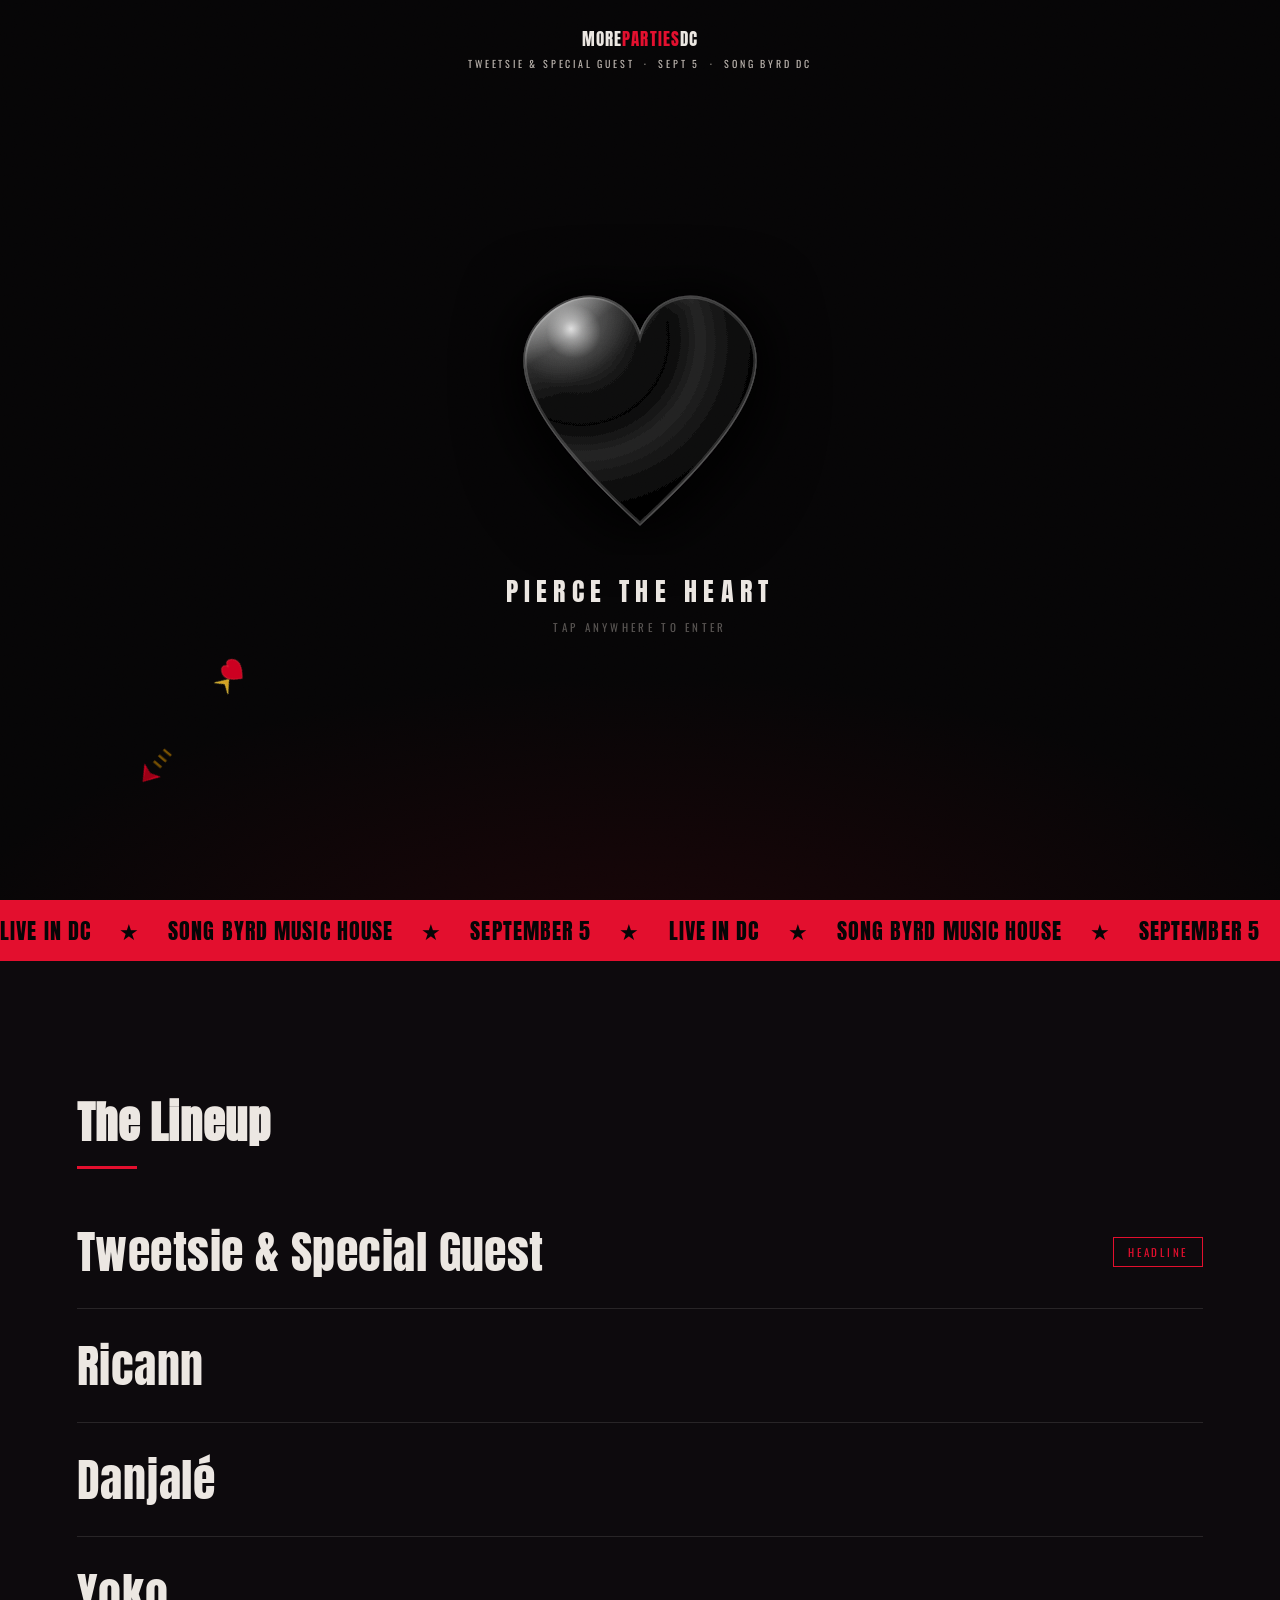
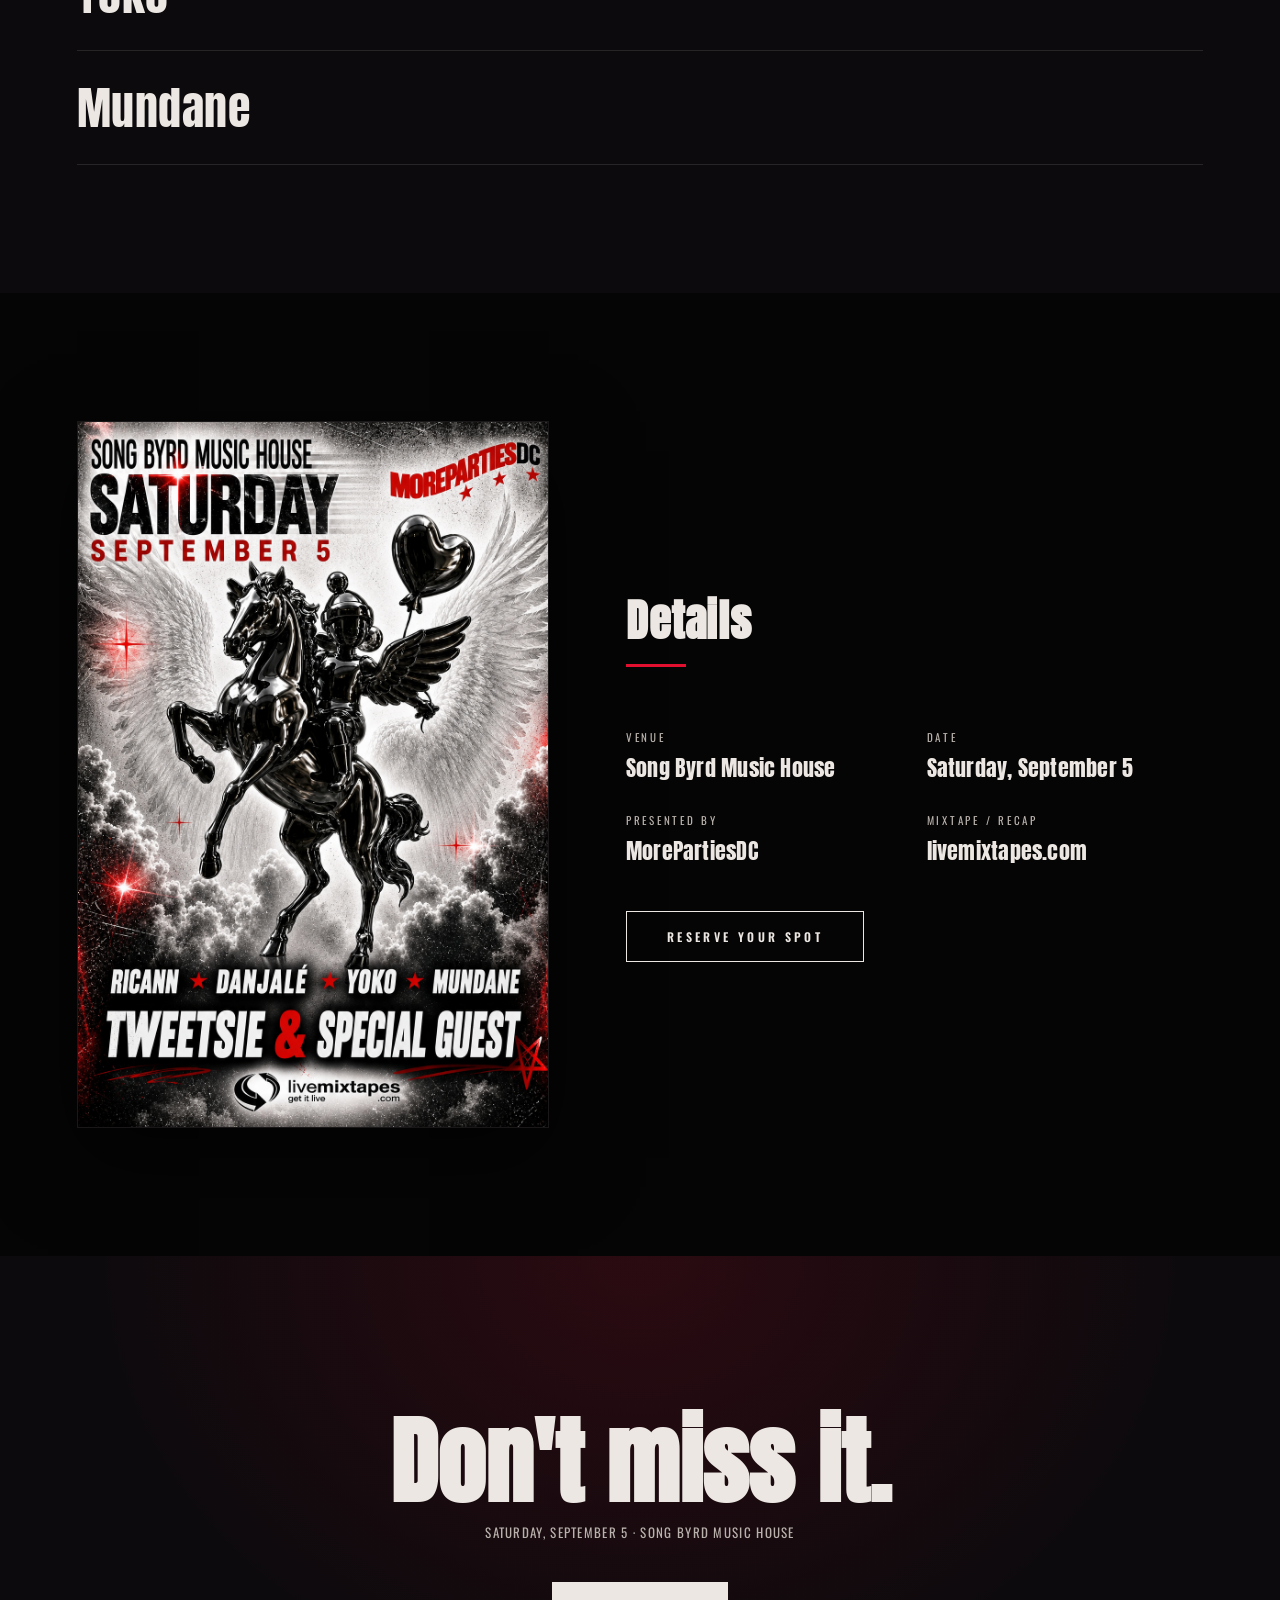
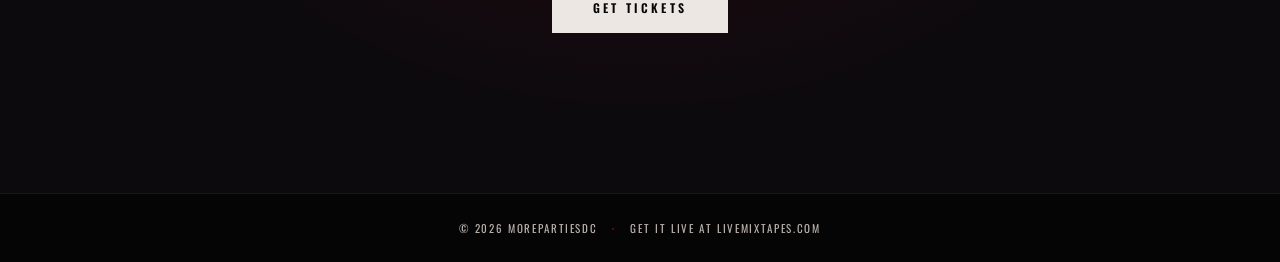
==== index.html @ f85e25cb "Knarli Hearts × Tweetsie — Sept 5 show site with chrome heart gate" ====
<!DOCTYPE html>
<html lang="en">
<head>
<meta charset="UTF-8" />
<meta name="viewport" content="width=device-width, initial-scale=1.0" />
<title>Tweetsie & Special Guest — Song Byrd Music House</title>
<meta name="description" content="Saturday, September 5 — Song Byrd Music House. Ricann, Danjalé, Yoko, Mundane + Tweetsie & Special Guest. Presented by MorePartiesDC." />
<link rel="preconnect" href="https://fonts.googleapis.com">
<link href="https://fonts.googleapis.com/css2?family=Anton&family=Oswald:wght@300;400;500;600;700&display=swap" rel="stylesheet">
<link rel="stylesheet" href="styles.css" />
</head>
<body>

<!-- ═══════════════════════════════════
     GATE — Pierce the heart to enter
═══════════════════════════════════ -->
<div id="gate" class="gate" role="button" tabindex="0" aria-label="Pierce the heart to enter">

  <!-- Header info -->
  <div class="gate__header">
    <span class="gate__brand">MORE<span class="accent">PARTIES</span>DC</span>
    <span class="gate__event">Tweetsie &amp; Special Guest &nbsp;·&nbsp; Sept 5 &nbsp;·&nbsp; Song Byrd DC</span>
  </div>

  <!-- ── CHROME HEART ── -->
  <div class="gate__heart-wrap" id="heartWrap">
    <svg class="gate__heart" id="heartSvg"
         viewBox="-82 -78 164 148" xmlns="http://www.w3.org/2000/svg">
      <defs>
        <!-- Glossy-black chrome — matches the heart balloon on the poster -->
        <radialGradient id="cg" cx="28%" cy="22%" r="74%" fx="20%" fy="14%">
          <stop offset="0%"   stop-color="#d8d8d8"/>
          <stop offset="6%"   stop-color="#909090"/>
          <stop offset="16%"  stop-color="#383838"/>
          <stop offset="34%"  stop-color="#121212"/>
          <stop offset="52%"  stop-color="#060606"/>
          <stop offset="68%"  stop-color="#242424"/>
          <stop offset="84%"  stop-color="#101010"/>
          <stop offset="100%" stop-color="#020202"/>
        </radialGradient>
        <!-- Specular shine stripe (top-left catch light) -->
        <linearGradient id="sg" x1="4%" y1="4%" x2="62%" y2="88%">
          <stop offset="0%"   stop-color="#ffffff" stop-opacity="0.68"/>
          <stop offset="20%"  stop-color="#ffffff" stop-opacity="0.12"/>
          <stop offset="38%"  stop-color="#ffffff" stop-opacity="0"/>
          <stop offset="100%" stop-color="#000000" stop-opacity="0"/>
        </linearGradient>
        <!-- Blood drip gradient -->
        <linearGradient id="bg" x1="0%" y1="0%" x2="0%" y2="100%">
          <stop offset="0%"   stop-color="#cc001a"/>
          <stop offset="55%"  stop-color="#8b0012"/>
          <stop offset="100%" stop-color="#3a0007" stop-opacity="0.15"/>
        </linearGradient>
        <!-- Heart drop shadow -->
        <filter id="hs" x="-28%" y="-28%" width="156%" height="156%">
          <feDropShadow dx="0" dy="6" stdDeviation="20"
                        flood-color="#000000" flood-opacity="0.95"/>
        </filter>
        <!-- Post-hit red bleed glow -->
        <filter id="rg" x="-35%" y="-35%" width="170%" height="170%">
          <feGaussianBlur in="SourceGraphic" stdDeviation="12" result="b"/>
          <feColorMatrix in="b" type="matrix"
            values="2.2 0 0 0 0  0 0 0 0 0  0 0 0 0 0  0 0 0 0.85 0" result="rb"/>
          <feMerge><feMergeNode in="rb"/><feMergeNode in="SourceGraphic"/></feMerge>
        </filter>
      </defs>

      <!-- Heart body (two passes: chrome fill + specular overlay + rim) -->
      <g id="heartBodyG" filter="url(#hs)">
        <path id="heartPath"
          d="M0,-44 C-6,-66 -32,-74 -52,-55 C-72,-36 -70,-6 0,58
             C70,-6 72,-36 52,-55 C32,-74 6,-66 0,-44 Z"
          fill="url(#cg)"/>
        <path
          d="M0,-44 C-6,-66 -32,-74 -52,-55 C-72,-36 -70,-6 0,58
             C70,-6 72,-36 52,-55 C32,-74 6,-66 0,-44 Z"
          fill="url(#sg)"/>
        <path
          d="M0,-44 C-6,-66 -32,-74 -52,-55 C-72,-36 -70,-6 0,58
             C70,-6 72,-36 52,-55 C32,-74 6,-66 0,-44 Z"
          fill="none" stroke="rgba(255,255,255,0.16)" stroke-width="1.8"/>
      </g>

      <!-- Wound (opens on impact) -->
      <circle id="wound" cx="0" cy="-8" r="0" fill="#aa0018"/>

      <!-- Impact flash ring -->
      <circle id="impactFlash" cx="0" cy="-8" r="0" fill="white" opacity="0"/>

      <!-- Crack lines (appear after hit) -->
      <g id="cracks" opacity="0"
         stroke="rgba(160,155,150,0.8)" stroke-width="1.3"
         fill="none" stroke-linecap="round">
        <polyline points="0,-8 -20,-40 -28,-30"/>
        <polyline points="-28,-30 -38,-46"/>
        <polyline points="0,-8 18,-34 24,-22"/>
        <polyline points="24,-22 34,-42"/>
        <polyline points="0,-8 -11,16 -22,36"/>
        <polyline points="0,-8 14,12 26,30"/>
        <line x1="0" y1="-8" x2="-5" y2="-26"/>
      </g>

      <!-- Blood drips (animated via JS) -->
      <g id="svgBlood" opacity="0">
        <rect id="bd0" x="-7"  y="-3"  width="9"  height="0" fill="url(#bg)" rx="4"/>
        <rect id="bd1" x="5"   y="-1"  width="7"  height="0" fill="url(#bg)" rx="3.5"/>
        <rect id="bd2" x="-18" y="5"   width="6"  height="0" fill="url(#bg)" rx="3"/>
        <rect id="bd3" x="14"  y="3"   width="5"  height="0" fill="url(#bg)" rx="2.5"/>
        <rect id="bd4" x="-2"  y="-3"  width="4"  height="0" fill="url(#bg)" rx="2"/>
      </g>
    </svg>

    <!-- Arrow that appears stuck in heart after impact -->
    <svg class="gate__arrow-embed" id="arrowEmbed"
         viewBox="0 0 200 32" xmlns="http://www.w3.org/2000/svg" aria-hidden="true">
      <defs>
        <linearGradient id="ag2" x1="0%" y1="0%" x2="0%" y2="100%">
          <stop offset="0%"   stop-color="#f0cc48"/>
          <stop offset="45%"  stop-color="#b0780a"/>
          <stop offset="100%" stop-color="#f0cc48"/>
        </linearGradient>
      </defs>
      <line x1="8" y1="16" x2="148" y2="16"
            stroke="url(#ag2)" stroke-width="3.5" stroke-linecap="round"/>
      <line x1="30" y1="12" x2="30" y2="20" stroke="#7a5200" stroke-width="2"/>
      <line x1="37" y1="12" x2="37" y2="20" stroke="#7a5200" stroke-width="2"/>
      <line x1="44" y1="12" x2="44" y2="20" stroke="#7a5200" stroke-width="2"/>
      <path d="M8,16 L22,7 L18,16 L22,25 Z" fill="#cc0020"/>
      <path d="M8,16 L20,10 L18,16 L20,22 Z" fill="#880012" opacity="0.75"/>
      <path d="M148,16 L138,9 L143,16 L138,23 Z"
            fill="#d4a020" stroke="#f0cc40" stroke-width="0.8"/>
      <g transform="translate(157,16) scale(0.44)">
        <path d="M0,-18 C0,-28 -12,-30 -18,-20 C-24,-10 -22,2 0,20
                 C22,2 24,-10 18,-20 C12,-30 0,-28 0,-18 Z"
              fill="#cc0020" stroke="#ff3344" stroke-width="1.2"/>
      </g>
    </svg>
  </div><!-- /heart-wrap -->

  <!-- Flying arrow (travels from launcher to heart, JS-positioned) -->
  <svg id="flyArrow" class="gate__fly"
       viewBox="0 0 200 32" xmlns="http://www.w3.org/2000/svg" aria-hidden="true">
    <defs>
      <linearGradient id="flyg" x1="0%" y1="0%" x2="0%" y2="100%">
        <stop offset="0%"   stop-color="#f0cc48"/>
        <stop offset="45%"  stop-color="#b0780a"/>
        <stop offset="100%" stop-color="#f0cc48"/>
      </linearGradient>
    </defs>
    <line x1="8" y1="16" x2="148" y2="16"
          stroke="url(#flyg)" stroke-width="3.5" stroke-linecap="round"/>
    <line x1="30" y1="12" x2="30" y2="20" stroke="#7a5200" stroke-width="2"/>
    <line x1="37" y1="12" x2="37" y2="20" stroke="#7a5200" stroke-width="2"/>
    <line x1="44" y1="12" x2="44" y2="20" stroke="#7a5200" stroke-width="2"/>
    <path d="M8,16 L22,7 L18,16 L22,25 Z" fill="#cc0020"/>
    <path d="M8,16 L20,10 L18,16 L20,22 Z" fill="#880012" opacity="0.75"/>
    <path d="M148,16 L138,9 L143,16 L138,23 Z" fill="#d4a020"/>
    <g transform="translate(157,16) scale(0.44)">
      <path d="M0,-18 C0,-28 -12,-30 -18,-20 C-24,-10 -22,2 0,20
               C22,2 24,-10 18,-20 C12,-30 0,-28 0,-18 Z" fill="#cc0020"/>
    </g>
  </svg>

  <!-- Resting launcher arrow (lower-left, aimed at heart) -->
  <div class="gate__launcher" id="arrowLauncher" aria-hidden="true">
    <svg viewBox="0 0 220 44" xmlns="http://www.w3.org/2000/svg">
      <defs>
        <linearGradient id="lg1" x1="0%" y1="0%" x2="0%" y2="100%">
          <stop offset="0%"   stop-color="#f0cc48"/>
          <stop offset="45%"  stop-color="#b0780a"/>
          <stop offset="100%" stop-color="#f0cc48"/>
        </linearGradient>
      </defs>
      <line x1="28" y1="22" x2="168" y2="22"
            stroke="url(#lg1)" stroke-width="4.5" stroke-linecap="round"/>
      <line x1="52" y1="17" x2="52" y2="27" stroke="#7a5200" stroke-width="2.5"/>
      <line x1="60" y1="17" x2="60" y2="27" stroke="#7a5200" stroke-width="2.5"/>
      <line x1="68" y1="17" x2="68" y2="27" stroke="#7a5200" stroke-width="2.5"/>
      <path d="M28,22 L44,11 L40,22 L44,33 Z" fill="#cc0020"/>
      <path d="M28,22 L42,15 L40,22 L42,29 Z" fill="#880012" opacity="0.75"/>
      <path d="M168,22 L156,13 L162,22 L156,31 Z"
            fill="#d4a020" stroke="#f0cc40" stroke-width="0.8"/>
      <g transform="translate(178,22) scale(0.5)">
        <path d="M0,-18 C0,-28 -12,-30 -18,-20 C-24,-10 -22,2 0,20
                 C22,2 24,-10 18,-20 C12,-30 0,-28 0,-18 Z"
              fill="#cc0020" stroke="#ff3344" stroke-width="1.2"/>
      </g>
    </svg>
  </div>

  <!-- CTA text -->
  <p class="gate__cta" id="gateCta">PIERCE THE HEART</p>
  <p class="gate__sub">tap anywhere to enter</p>

</div><!-- /gate -->


  <div class="grain"></div>

  <header class="topbar">
    <span class="topbar__brand">MORE<span class="accent">PARTIES</span>DC</span>
    <nav class="topbar__nav">
      <a href="#lineup">Lineup</a>
      <a href="#details">Details</a>
      <a href="#rsvp" class="nav-cta">Get In</a>
    </nav>
  </header>

  <section class="hero">
    <video class="hero__video" autoplay muted loop playsinline poster="assets/hero-poster.jpg">
      <source src="assets/hero-loop.mp4" type="video/mp4" />
    </video>
    <div class="hero__scrim"></div>
    <div class="hero__scanlines"></div>

    <div class="hero__content">
      <p class="hero__venue">Song Byrd Music House</p>
      <h1 class="hero__day">Saturday</h1>
      <p class="hero__date">September <span class="accent">5</span></p>

      <div class="hero__divider"><span></span><i class="star">★</i><span></span></div>

      <p class="hero__support">Ricann <i>★</i> Danjalé <i>★</i> Yoko <i>★</i> Mundane</p>
      <h2 class="hero__headline">Tweetsie <span class="amp">&amp;</span> Special Guest</h2>

      <a href="#rsvp" class="hero__cta">Get Tickets</a>
    </div>

    <div class="hero__scroll">
      <span>Scroll</span>
      <div class="hero__scroll-line"></div>
    </div>
  </section>

  <section class="marquee">
    <div class="marquee__track">
      <span>LIVE IN DC</span><i>★</i><span>SONG BYRD MUSIC HOUSE</span><i>★</i><span>SEPTEMBER 5</span><i>★</i>
      <span>LIVE IN DC</span><i>★</i><span>SONG BYRD MUSIC HOUSE</span><i>★</i><span>SEPTEMBER 5</span><i>★</i>
    </div>
  </section>

  <section id="lineup" class="lineup">
    <h3 class="section-label">The Lineup</h3>
    <ul class="lineup__list">
      <li class="lineup__item lineup__item--headline">
        <span class="lineup__name">Tweetsie <span class="amp">&amp;</span> Special Guest</span>
        <span class="lineup__tag">Headline</span>
      </li>
      <li class="lineup__item"><span class="lineup__name">Ricann</span></li>
      <li class="lineup__item"><span class="lineup__name">Danjalé</span></li>
      <li class="lineup__item"><span class="lineup__name">Yoko</span></li>
      <li class="lineup__item"><span class="lineup__name">Mundane</span></li>
    </ul>
  </section>

  <section id="details" class="details">
    <div class="details__poster">
      <img src="assets/poster-polished.png" alt="Tweetsie & Special Guest event poster" loading="lazy" />
    </div>
    <div class="details__copy">
      <h3 class="section-label">Details</h3>
      <dl class="details__grid">
        <div>
          <dt>Venue</dt>
          <dd>Song Byrd Music House</dd>
        </div>
        <div>
          <dt>Date</dt>
          <dd>Saturday, September 5</dd>
        </div>
        <div>
          <dt>Presented by</dt>
          <dd>MorePartiesDC</dd>
        </div>
        <div>
          <dt>Mixtape / Recap</dt>
          <dd>livemixtapes.com</dd>
        </div>
      </dl>
      <a href="#rsvp" class="details__cta">Reserve Your Spot</a>
    </div>
  </section>

  <section id="rsvp" class="rsvp">
    <h3 class="rsvp__title">Don't miss it.</h3>
    <p class="rsvp__sub">Saturday, September 5 &middot; Song Byrd Music House</p>
    <a href="#" class="rsvp__cta">Get Tickets</a>
  </section>

  <footer class="footer">
    <span>&copy; 2026 MorePartiesDC</span>
    <span class="footer__dot">&middot;</span>
    <span>get it live at livemixtapes.com</span>
  </footer>

  <script src="script.js"></script>
</body>
</html>
---- styles.css ----
:root {
  --black: #060506;
  --ink: #0d0a0d;
  --bone: #ece7e2;
  --bone-dim: #b9b2ac;
  --red: #e30f2e;
  --red-glow: #ff2f4f;
  --chrome: #d8d8d8;
  --display: "Anton", sans-serif;
  --body: "Oswald", sans-serif;
}

* { box-sizing: border-box; margin: 0; padding: 0; }

html { scroll-behavior: smooth; }

body {
  background: var(--black);
  color: var(--bone);
  font-family: var(--body);
  overflow-x: hidden;
  position: relative;
}

.accent { color: var(--red); }

/* film grain overlay */
.grain {
  position: fixed;
  inset: 0;
  z-index: 999;
  pointer-events: none;
  opacity: 0.06;
  mix-blend-mode: overlay;
  background-image: url("data:image/svg+xml,%3Csvg xmlns='http://www.w3.org/2000/svg' width='120' height='120'%3E%3Cfilter id='n'%3E%3CfeTurbulence type='fractalNoise' baseFrequency='0.9' numOctaves='2' stitchTiles='stitch'/%3E%3C/filter%3E%3Crect width='100%25' height='100%25' filter='url(%23n)'/%3E%3C/svg%3E");
  animation: grain 1s steps(4) infinite;
}
@keyframes grain {
  0%, 100% { transform: translate(0,0); }
  25% { transform: translate(-2%,1%); }
  50% { transform: translate(1%,-2%); }
  75% { transform: translate(-1%,2%); }
}

/* Topbar */
.topbar {
  position: fixed;
  top: 0; left: 0; right: 0;
  z-index: 50;
  display: flex;
  align-items: center;
  justify-content: space-between;
  padding: 22px clamp(20px, 5vw, 56px);
  mix-blend-mode: difference;
}
.topbar__brand {
  font-family: var(--display);
  letter-spacing: 0.02em;
  font-size: 18px;
}
.topbar__nav { display: flex; gap: clamp(16px, 3vw, 32px); align-items: center; }
.topbar__nav a {
  color: var(--bone);
  text-decoration: none;
  font-size: 12px;
  letter-spacing: 0.18em;
  text-transform: uppercase;
  font-weight: 500;
  border-bottom: 1px solid transparent;
  transition: border-color 0.25s ease;
}
.topbar__nav a:hover { border-color: var(--red); }
.nav-cta {
  border: 1px solid var(--bone) !important;
  padding: 8px 16px;
}

/* Hero */
.hero {
  position: relative;
  height: 100svh;
  min-height: 640px;
  display: flex;
  flex-direction: column;
  align-items: center;
  justify-content: center;
  overflow: hidden;
  text-align: center;
}
.hero__video {
  position: absolute;
  inset: 0;
  width: 100%;
  height: 100%;
  object-fit: cover;
  filter: contrast(1.08) saturate(1.05);
}
.hero__scrim {
  position: absolute;
  inset: 0;
  background:
    radial-gradient(ellipse at 50% 30%, rgba(6,5,6,0.25) 0%, rgba(6,5,6,0.75) 60%, rgba(6,5,6,0.95) 100%),
    linear-gradient(to bottom, rgba(6,5,6,0.55) 0%, rgba(6,5,6,0.15) 30%, rgba(6,5,6,0.35) 65%, rgba(6,5,6,0.95) 100%);
}
.hero__scanlines {
  position: absolute;
  inset: 0;
  background: repeating-linear-gradient(to bottom, rgba(255,255,255,0.025) 0px, rgba(255,255,255,0.025) 1px, transparent 1px, transparent 3px);
  mix-blend-mode: overlay;
  pointer-events: none;
}

.hero__content {
  position: relative;
  z-index: 2;
  display: flex;
  flex-direction: column;
  align-items: center;
  padding: 0 20px;
  animation: rise 1.1s cubic-bezier(0.16,1,0.3,1) both;
}
@keyframes rise {
  from { opacity: 0; transform: translateY(28px); }
  to { opacity: 1; transform: translateY(0); }
}

.hero__venue {
  font-size: clamp(12px, 1.6vw, 14px);
  letter-spacing: 0.35em;
  text-transform: uppercase;
  color: var(--bone-dim);
  margin-bottom: 10px;
}
.hero__day {
  font-family: var(--display);
  font-size: clamp(58px, 15vw, 148px);
  line-height: 0.85;
  letter-spacing: 0.01em;
  text-shadow: 0 8px 40px rgba(0,0,0,0.6);
}
.hero__date {
  font-family: var(--display);
  font-size: clamp(20px, 4vw, 32px);
  letter-spacing: 0.12em;
  margin-top: 4px;
}

.hero__divider {
  display: flex;
  align-items: center;
  gap: 14px;
  margin: 26px 0 20px;
  width: min(70%, 320px);
}
.hero__divider span { flex: 1; height: 1px; background: linear-gradient(to right, transparent, rgba(236,231,226,0.5), transparent); }
.hero__divider .star, .hero__support i { color: var(--red); font-style: normal; font-size: 12px; }

.hero__support {
  font-size: clamp(13px, 2vw, 16px);
  letter-spacing: 0.15em;
  text-transform: uppercase;
  color: var(--bone-dim);
  font-weight: 500;
  display: flex;
  gap: 10px;
  flex-wrap: wrap;
  justify-content: center;
}
.hero__headline {
  font-family: var(--display);
  font-size: clamp(30px, 6.2vw, 68px);
  margin-top: 16px;
  letter-spacing: 0.005em;
  line-height: 1;
}
.hero__headline .amp { color: var(--red); }

.hero__cta {
  margin-top: 40px;
  display: inline-block;
  padding: 16px 44px;
  font-size: 12px;
  letter-spacing: 0.28em;
  text-transform: uppercase;
  font-weight: 600;
  color: var(--black);
  background: var(--bone);
  text-decoration: none;
  position: relative;
  transition: transform 0.3s cubic-bezier(0.16,1,0.3,1), background 0.3s ease, color 0.3s ease;
}
.hero__cta:hover {
  background: var(--red);
  color: var(--bone);
  transform: translateY(-3px);
}

.hero__scroll {
  position: absolute;
  bottom: 28px;
  left: 50%;
  transform: translateX(-50%);
  z-index: 2;
  display: flex;
  flex-direction: column;
  align-items: center;
  gap: 10px;
  color: var(--bone-dim);
  font-size: 10px;
  letter-spacing: 0.3em;
  text-transform: uppercase;
}
.hero__scroll-line {
  width: 1px;
  height: 36px;
  background: rgba(236,231,226,0.4);
  position: relative;
  overflow: hidden;
}
.hero__scroll-line::after {
  content: "";
  position: absolute;
  top: -100%;
  left: 0;
  width: 100%;
  height: 100%;
  background: var(--red);
  animation: scrollpulse 1.8s ease-in-out infinite;
}
@keyframes scrollpulse {
  0% { top: -100%; }
  60% { top: 100%; }
  100% { top: 100%; }
}

/* Marquee */
.marquee {
  background: var(--red);
  color: var(--black);
  overflow: hidden;
  padding: 14px 0;
  white-space: nowrap;
}
.marquee__track {
  display: inline-flex;
  gap: 28px;
  font-family: var(--display);
  font-size: clamp(16px, 2.4vw, 22px);
  letter-spacing: 0.05em;
  animation: marquee 22s linear infinite;
}
.marquee__track i { font-style: normal; }
@keyframes marquee {
  from { transform: translateX(0); }
  to { transform: translateX(-50%); }
}

/* Section shared */
.section-label {
  font-family: var(--display);
  font-size: clamp(28px, 4vw, 44px);
  letter-spacing: 0.02em;
  margin-bottom: 40px;
  position: relative;
  display: inline-block;
}
.section-label::after {
  content: "";
  position: absolute;
  left: 0;
  bottom: -14px;
  width: 60px;
  height: 3px;
  background: var(--red);
}

/* Lineup */
.lineup {
  padding: clamp(70px, 10vw, 130px) clamp(20px, 6vw, 80px);
  background: var(--ink);
}
.lineup__list { list-style: none; }
.lineup__item {
  display: flex;
  align-items: center;
  justify-content: space-between;
  padding: 22px 0;
  border-bottom: 1px solid rgba(236,231,226,0.12);
  transition: padding-left 0.3s ease;
}
.lineup__item:hover { padding-left: 14px; }
.lineup__item:hover .lineup__name { color: var(--red); }
.lineup__name {
  font-family: var(--display);
  font-size: clamp(24px, 5vw, 46px);
  letter-spacing: 0.01em;
  transition: color 0.3s ease;
}
.lineup__item--headline .lineup__name { color: var(--bone); }
.lineup__tag {
  font-size: 11px;
  letter-spacing: 0.25em;
  text-transform: uppercase;
  color: var(--red);
  border: 1px solid var(--red);
  padding: 6px 14px;
}

/* Details */
.details {
  display: grid;
  grid-template-columns: 0.9fr 1.1fr;
  gap: clamp(30px, 6vw, 80px);
  padding: clamp(70px, 10vw, 130px) clamp(20px, 6vw, 80px);
  background: var(--black);
  align-items: center;
}
.details__poster img {
  width: 100%;
  display: block;
  box-shadow: 0 30px 80px rgba(0,0,0,0.6);
  border: 1px solid rgba(236,231,226,0.08);
}
.details__grid {
  display: grid;
  grid-template-columns: 1fr 1fr;
  gap: 28px 24px;
  margin: 36px 0 44px;
}
.details__grid dt {
  font-size: 11px;
  letter-spacing: 0.25em;
  text-transform: uppercase;
  color: var(--bone-dim);
  margin-bottom: 6px;
}
.details__grid dd {
  font-family: var(--display);
  font-size: clamp(17px, 2.4vw, 22px);
  letter-spacing: 0.01em;
}
.details__cta, .rsvp__cta {
  display: inline-block;
  padding: 16px 40px;
  font-size: 12px;
  letter-spacing: 0.28em;
  text-transform: uppercase;
  font-weight: 600;
  color: var(--bone);
  background: transparent;
  border: 1px solid var(--bone);
  text-decoration: none;
  transition: all 0.3s ease;
}
.details__cta:hover, .rsvp__cta:hover {
  background: var(--red);
  border-color: var(--red);
  color: var(--black);
}

/* RSVP */
.rsvp {
  padding: clamp(90px, 14vw, 160px) 20px;
  text-align: center;
  background: radial-gradient(ellipse at 50% 0%, rgba(227,15,46,0.14), transparent 60%), var(--ink);
}
.rsvp__title {
  font-family: var(--display);
  font-size: clamp(40px, 9vw, 96px);
  line-height: 0.95;
}
.rsvp__sub {
  margin-top: 14px;
  color: var(--bone-dim);
  letter-spacing: 0.1em;
  text-transform: uppercase;
  font-size: 13px;
}
.rsvp__cta {
  margin-top: 40px;
  color: var(--black);
  background: var(--bone);
  border-color: var(--bone);
}
.rsvp__cta:hover { color: var(--bone); }

/* Footer */
.footer {
  padding: 26px 20px;
  text-align: center;
  font-size: 11px;
  letter-spacing: 0.15em;
  text-transform: uppercase;
  color: var(--bone-dim);
  background: var(--black);
  border-top: 1px solid rgba(236,231,226,0.08);
}
.footer__dot { margin: 0 10px; color: var(--red); }

@media (max-width: 820px) {
  .details { grid-template-columns: 1fr; }
  .topbar__nav a:not(.nav-cta) { display: none; }
}

/* ══════════════════════════════════════════════════════
   GATE — Chrome Heart Entry Screen
══════════════════════════════════════════════════════ */

.gate {
  position: fixed;
  inset: 0;
  z-index: 500;
  background: var(--black);
  display: flex;
  flex-direction: column;
  align-items: center;
  justify-content: center;
  overflow: hidden;
  cursor: crosshair;
  /* ambient blood glow from below */
  background-image:
    radial-gradient(ellipse 80% 50% at 50% 110%, rgba(160,0,18,0.14) 0%, transparent 70%);
  transition: opacity 1s cubic-bezier(0.45,0,1,1),
              visibility 0s linear 1s;
}
.gate.unlocking {
  opacity: 0;
  visibility: hidden;
}

/* ── Header ── */
.gate__header {
  position: absolute;
  top: 26px;
  left: 50%;
  transform: translateX(-50%);
  text-align: center;
  pointer-events: none;
  white-space: nowrap;
}
.gate__brand {
  display: block;
  font-family: var(--display);
  font-size: 17px;
  letter-spacing: 0.06em;
}
.gate__event {
  display: block;
  font-size: 10px;
  letter-spacing: 0.28em;
  text-transform: uppercase;
  color: var(--bone-dim);
  margin-top: 4px;
}

/* ── Chrome heart ── */
.gate__heart-wrap {
  position: relative;
  width: min(300px, 64vw);
  height: min(290px, 62vw);
  display: flex;
  align-items: center;
  justify-content: center;
  cursor: pointer;
  margin-bottom: 10px;
  will-change: transform;
}
.gate__heart {
  width: 100%;
  height: 100%;
  animation: hbeat 3.2s cubic-bezier(0.4,0,0.6,1) infinite;
  filter: drop-shadow(0 0 22px rgba(0,0,0,0.98));
  transition: filter 0.5s ease;
}
/* Hover: faint red glow */
.gate__heart-wrap:hover .gate__heart {
  filter: drop-shadow(0 0 36px rgba(160,0,20,0.55))
          drop-shadow(0 0 70px rgba(100,0,12,0.3));
}
/* Heartbeat pulse */
@keyframes hbeat {
  0%,100% { transform: scale(1); }
  14%     { transform: scale(1.07); }
  28%     { transform: scale(1); }
  42%     { transform: scale(1.045); }
  56%     { transform: scale(1); }
}
/* On hit: freeze beat, shake, red glow */
.gate__heart-wrap.hit .gate__heart {
  animation: heartShake 0.38s ease both;
  filter: drop-shadow(0 0 32px rgba(200,0,22,0.85))
          drop-shadow(0 0 80px rgba(120,0,12,0.55));
}
@keyframes heartShake {
  0%   { transform: scale(1)    rotate(0deg);  }
  18%  { transform: scale(1.13) rotate(-3deg); }
  36%  { transform: scale(1.09) rotate(3deg);  }
  54%  { transform: scale(1.05) rotate(-2deg); }
  72%  { transform: scale(1.02) rotate(1deg);  }
  100% { transform: scale(1)    rotate(0deg);  }
}

/* ── Embed arrow (stuck in heart, visible after hit) ── */
.gate__arrow-embed {
  position: absolute;
  width: 56%;
  top: 50%;
  left: 50%;
  transform: translate(-38%, -52%) rotate(-24deg);
  opacity: 0;
  pointer-events: none;
  transition: opacity 0.08s 0.14s;
}
.gate__heart-wrap.hit .gate__arrow-embed { opacity: 1; }

/* ── Blood: show SVG group, JS animates rect heights ── */
.gate__heart-wrap.bleeding #svgBlood { opacity: 1; }

/* ── Cracks ── */
.gate__heart-wrap.cracked #cracks {
  animation: crackReveal 0.45s 0.2s ease forwards;
}
@keyframes crackReveal {
  from { opacity: 0; }
  to   { opacity: 1; }
}

/* ── Impact flash ── */
.gate__heart-wrap.flashing #impactFlash {
  animation: impFlash 0.45s forwards;
}
@keyframes impFlash {
  0%   { r: 0;  opacity: 0.95; }
  35%  { r: 26; opacity: 0.55; }
  100% { r: 44; opacity: 0;    }
}

/* ── Flying arrow (JS positions & transitions this) ── */
.gate__fly {
  position: fixed;
  width: 180px;
  height: 28px;
  opacity: 0;
  pointer-events: none;
  z-index: 510;
  transform-origin: 0 50%;
}

/* ── Resting launcher arrow ── */
.gate__launcher {
  position: fixed;
  bottom: 17%;
  left: 7%;
  width: min(210px, 44vw);
  transform: rotate(-50deg);
  pointer-events: none;
  animation: launcherFloat 3.2s ease-in-out infinite;
  transition: opacity 0.18s;
}
@keyframes launcherFloat {
  0%,100% { transform: rotate(-50deg) translateY(0);    }
  50%     { transform: rotate(-50deg) translateY(-9px); }
}
.gate.fired .gate__launcher { opacity: 0; }

/* ── CTA ── */
.gate__cta {
  font-family: var(--display);
  font-size: clamp(18px, 3.5vw, 26px);
  letter-spacing: 0.24em;
  color: var(--bone);
  animation: ctaPulse 2.4s ease-in-out infinite;
  pointer-events: none;
  margin-top: 6px;
}
@keyframes ctaPulse {
  0%,100% { opacity: 0.5; }
  50%     { opacity: 1;   }
}
.gate.fired .gate__cta,
.gate.fired .gate__sub {
  opacity: 0;
  transition: opacity 0.3s;
}
.gate__sub {
  font-size: 11px;
  letter-spacing: 0.3em;
  text-transform: uppercase;
  color: var(--bone-dim);
  margin-top: 8px;
  opacity: 0.45;
  pointer-events: none;
}

@media (max-width: 600px) {
  .gate__launcher { bottom: 12%; left: 4%; width: 40vw; }
  .gate__event    { font-size: 9px; letter-spacing: 0.18em; }
}
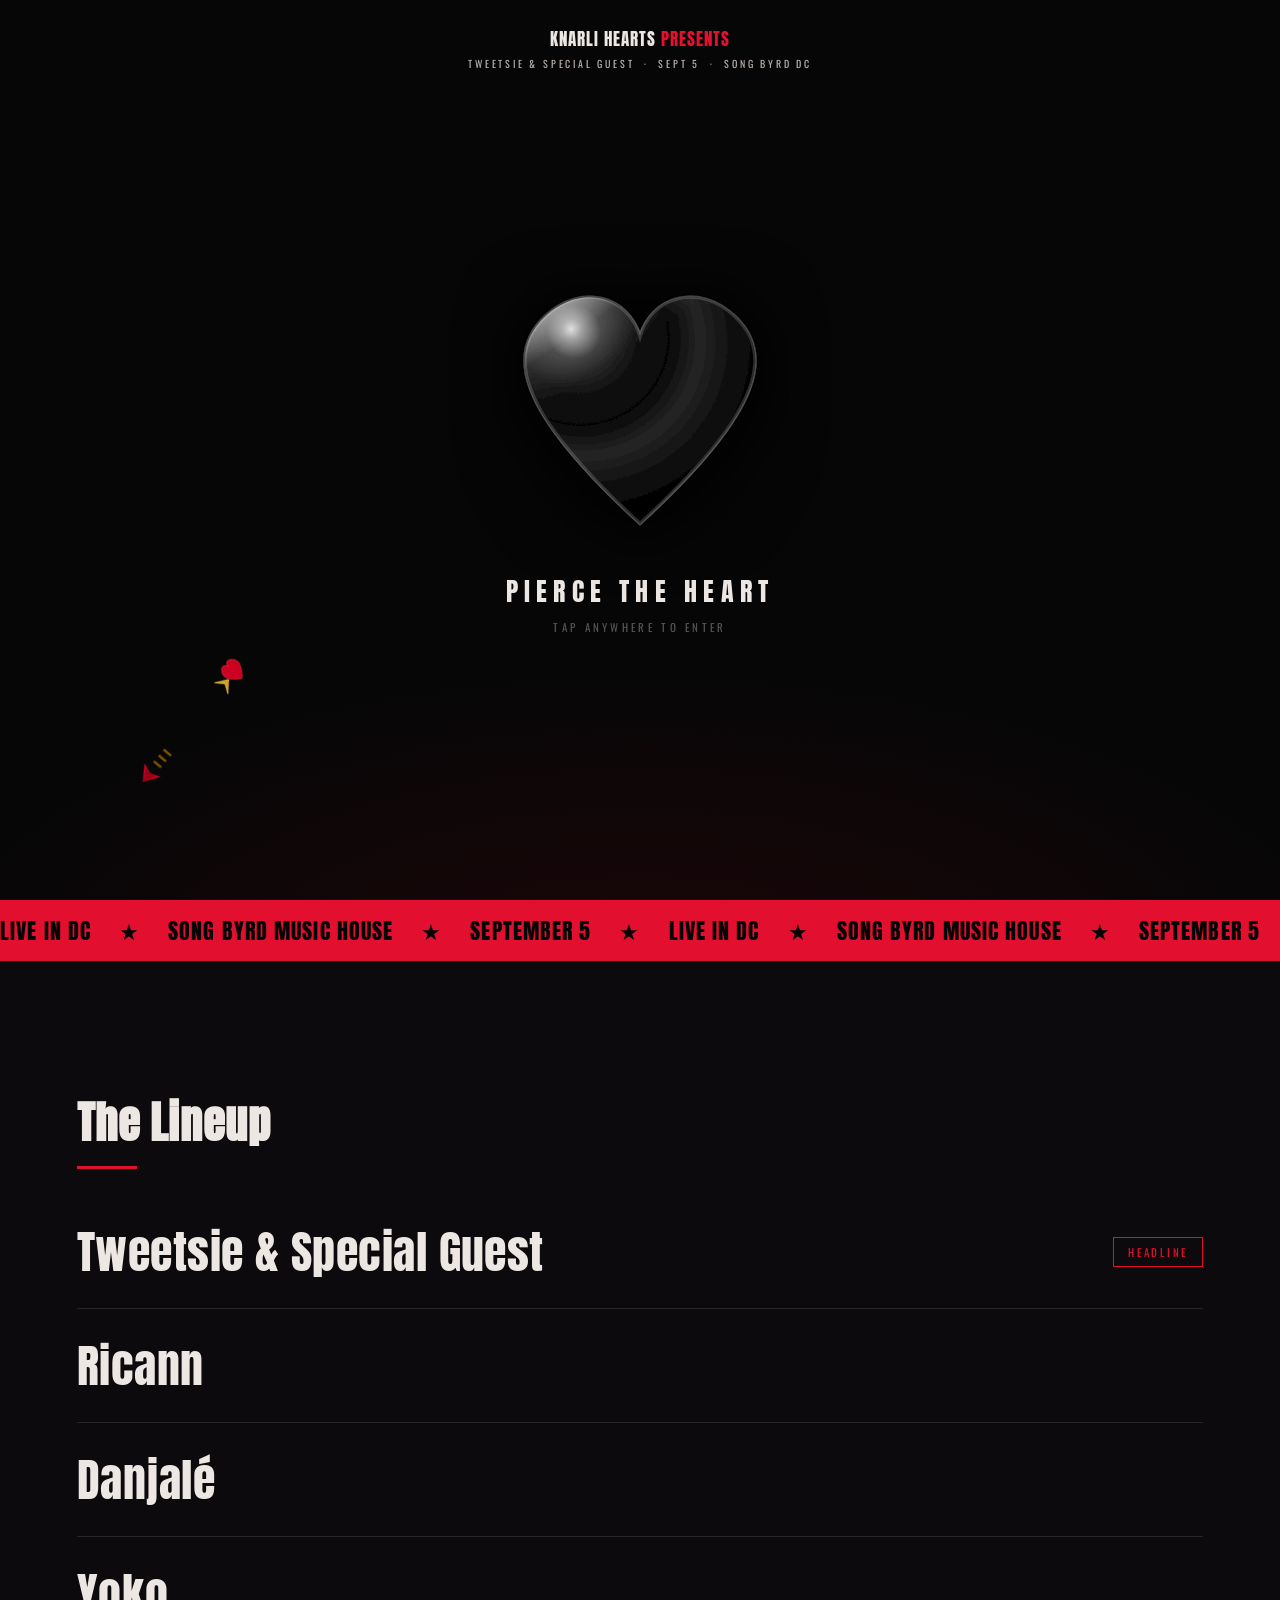
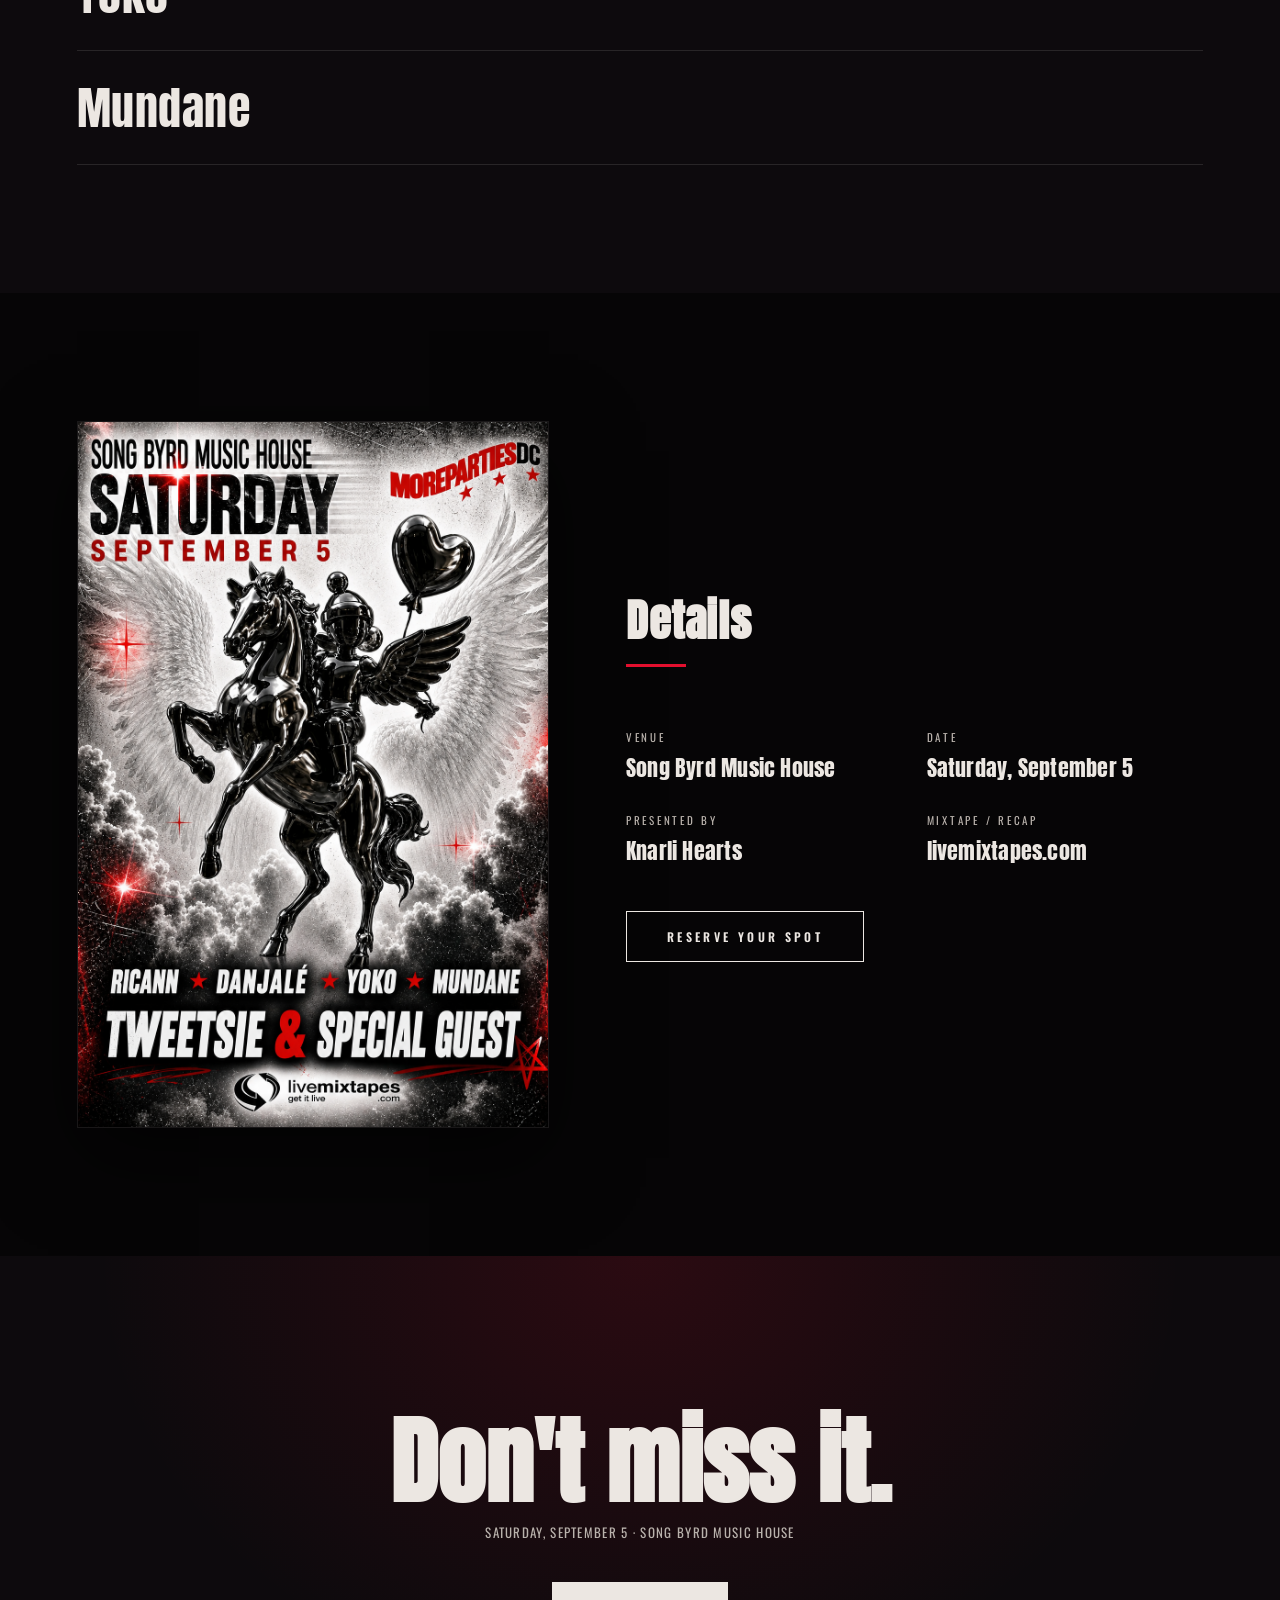
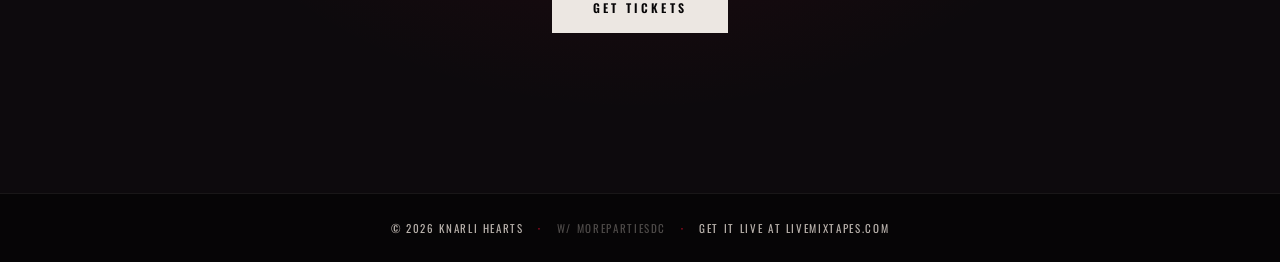
==== commit 1ec9b141: "Knarli Hearts Presents — primary brand, MorePartiesDC as secondary partner" ====
--- a/index.html
+++ b/index.html
@@ -4,7 +4,7 @@
 <meta charset="UTF-8" />
 <meta name="viewport" content="width=device-width, initial-scale=1.0" />
 <title>Tweetsie & Special Guest — Song Byrd Music House</title>
-<meta name="description" content="Saturday, September 5 — Song Byrd Music House. Ricann, Danjalé, Yoko, Mundane + Tweetsie & Special Guest. Presented by MorePartiesDC." />
+<meta name="description" content="Saturday, September 5 — Song Byrd Music House. Ricann, Danjalé, Yoko, Mundane + Tweetsie & Special Guest. Presented by Knarli Hearts." />
 <link rel="preconnect" href="https://fonts.googleapis.com">
 <link href="https://fonts.googleapis.com/css2?family=Anton&family=Oswald:wght@300;400;500;600;700&display=swap" rel="stylesheet">
 <link rel="stylesheet" href="styles.css" />
@@ -18,7 +18,7 @@
 
   <!-- Header info -->
   <div class="gate__header">
-    <span class="gate__brand">MORE<span class="accent">PARTIES</span>DC</span>
+    <span class="gate__brand">KNARLI HEARTS <span class="accent">PRESENTS</span></span>
     <span class="gate__event">Tweetsie &amp; Special Guest &nbsp;·&nbsp; Sept 5 &nbsp;·&nbsp; Song Byrd DC</span>
   </div>
 
@@ -198,7 +198,7 @@
   <div class="grain"></div>
 
   <header class="topbar">
-    <span class="topbar__brand">MORE<span class="accent">PARTIES</span>DC</span>
+    <span class="topbar__brand">KNARLI HEARTS <span class="accent">PRESENTS</span></span>
     <nav class="topbar__nav">
       <a href="#lineup">Lineup</a>
       <a href="#details">Details</a>
@@ -270,7 +270,7 @@
         </div>
         <div>
           <dt>Presented by</dt>
-          <dd>MorePartiesDC</dd>
+          <dd>Knarli Hearts</dd>
         </div>
         <div>
           <dt>Mixtape / Recap</dt>
@@ -288,7 +288,9 @@
   </section>
 
   <footer class="footer">
-    <span>&copy; 2026 MorePartiesDC</span>
+    <span>&copy; 2026 Knarli Hearts</span>
+    <span class="footer__dot">&middot;</span>
+    <span style="opacity:.4">w/ MorePartiesDC</span>
     <span class="footer__dot">&middot;</span>
     <span>get it live at livemixtapes.com</span>
   </footer>
